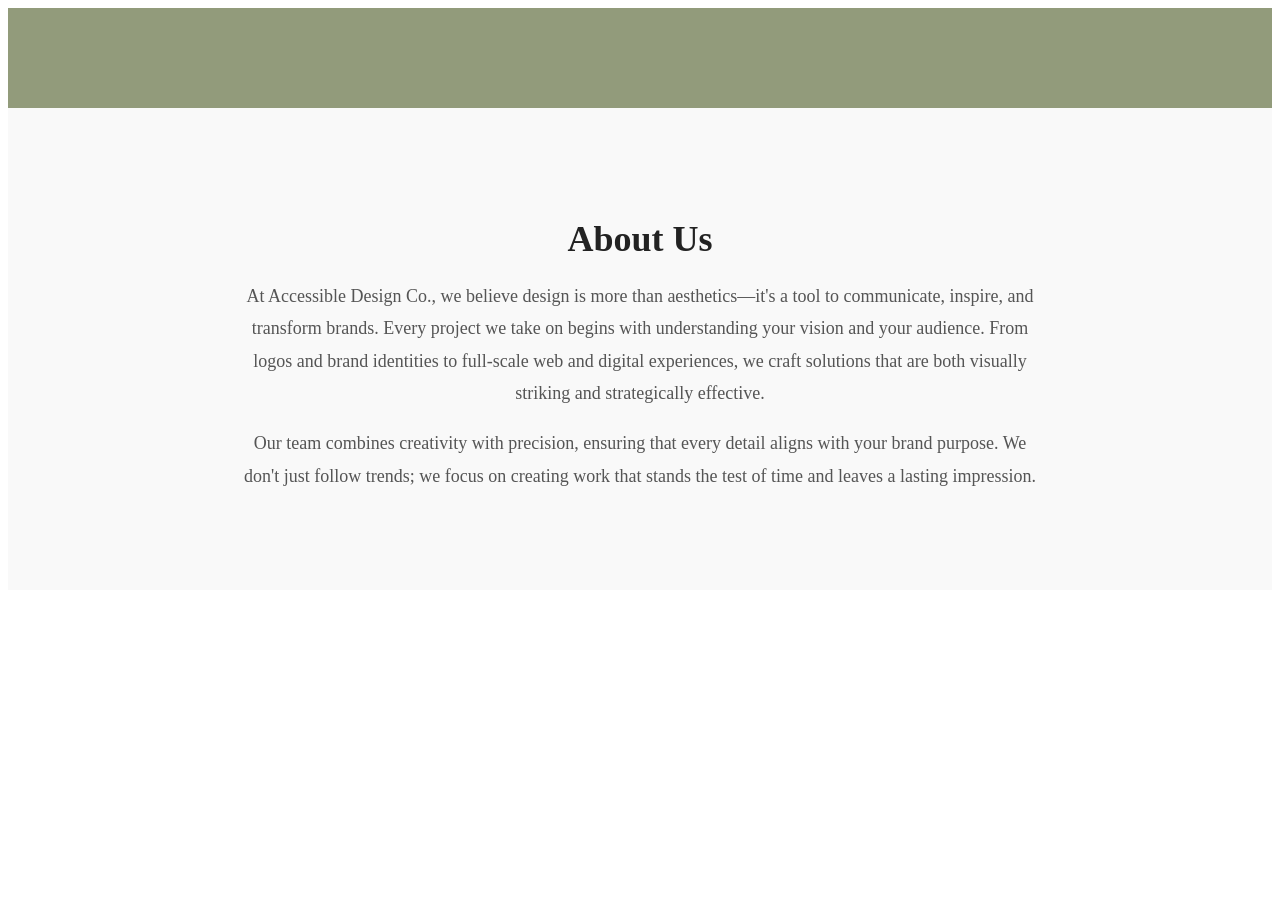
==== aboutUs.html @ abd7e097 "First Draft About Us page" ====
<!DOCTYPE html>
<html lang="en">
<header class="site-header">
    <meta charset="UTF-8">
    <link rel="stylesheet" href="styles.css">
    <title>Accessible Design</title>
</header>
<section class="about">
    <div class="aboutContent">
        <h2 style="font-size:36px; margin-bottom:20px; color: #222;">About Us</h2>
        <p style="font-size:18px; line-height:1.8; color:#555;">
            At Accessible Design Co., we believe design is more than aesthetics—it's a tool
            to communicate, inspire, and transform brands. Every project we take on begins
            with understanding your vision and your audience. From logos and brand identities
            to full-scale web and digital experiences, we craft solutions that are both visually
            striking and strategically effective.</p>
        <P style="font-size:18px; line-height:1.8; color:#555;">
            Our team combines creativity with precision, ensuring that every detail aligns
            with your brand purpose. We don't just follow trends; we focus on creating work
            that stands the test of time and leaves a lasting impression.
        </p>

</html>
---- styles.css ----
.site-header {
    background: #929b7b;
    color: #fff;
    padding: 50px 50px;
}

.navFlex {
    display: flex;
    flex-direction: row;
    justify-content: end;
    gap: 10px;
    align-items: center;
    height: 100px;
    /* background-color: lightgray; */
}

.menuItem {
    width: 70px;
    height: 70px;
    background-color: rgb(233, 130, 130);
    color: white;
    display: flex;
    justify-content: center;
    align-items: center;
}

/* Hero Content CSS */
.hero {
    height: 90vh;
    /* ViewPort Height*/
    background-image: url("img/heroImage.jpg");
    background-size: cover;
    /* Covers the entire section*/
    background-position: center;
    display: flex;
    align-items: center;
    justify-content: center;
}

.heroContent {
    text-align: center;
    color: rgb(190, 103, 103);
}

.heroContent h1 {
    font-size: 48px;
}

.heroContent p {
    font-size: 20px;
    margin: 20px 0;
}

.heroButton {
    padding: 12px 25px;
    background: black;
    color: white;
    text-decoration: none;
}

/* About Us CSS */
.about {
    padding: 80px 20px;
    background-color: #f9f9f9;
    text-align: center;
}

.aboutContent {
    max-width: 800px;
    margin: 0 auto;
}
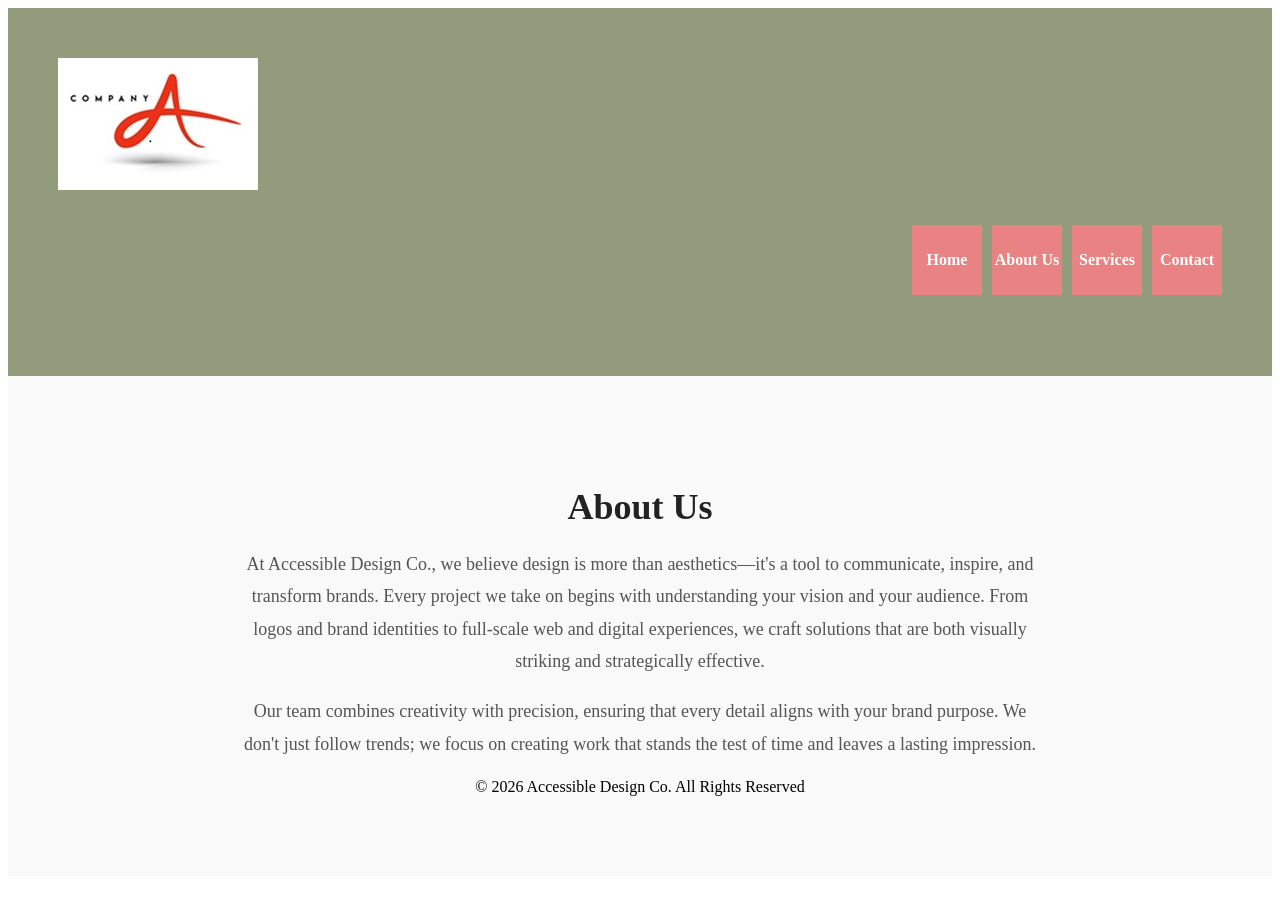
==== commit 6d712a8d: "First draft Contact form and included ARIA in nav" ====
--- a/aboutUs.html
+++ b/aboutUs.html
@@ -3,7 +3,17 @@
 <header class="site-header">
     <meta charset="UTF-8">
     <link rel="stylesheet" href="styles.css">
-    <title>Accessible Design</title>
+    <div class="logo"> <img src="img/CompanyLogo.jpg" alt="CompanyLogo">
+    </div>
+    <title>About Us</title>
+    <nav role="navigation" aria-label="Main Menu">
+        <ul class="navFlex">
+            <li class="menuItem"><a href="#Home">Home</a></li>
+            <li class="menuItem"><a href="aboutUs.html">About Us</a></li>
+            <li class="menuItem"><a href="#Services">Services</a></li>
+            <li class="menuItem"><a href="contact.html">Contact</a></li>
+            </div>
+    </nav>
 </header>
 <section class="about">
     <div class="aboutContent">
@@ -20,4 +30,6 @@
             that stands the test of time and leaves a lasting impression.
         </p>
 
+        <footer>© 2026 Accessible Design Co. All Rights Reserved</footer>
+
 </html>
--- a/styles.css
+++ b/styles.css
@@ -4,10 +4,14 @@
     padding: 50px 50px;
 }
 
+main {
+    background-color: black
+}
+
 .navFlex {
     display: flex;
     flex-direction: row;
-    justify-content: end;
+    justify-content: flex-end;
     gap: 10px;
     align-items: center;
     height: 100px;
@@ -22,6 +26,13 @@
     display: flex;
     justify-content: center;
     align-items: center;
+}
+
+.navFlex li a {
+    text-decoration: none;
+    color: white;
+    font-weight: bold;
+    list-style: none;
 }
 
 /* Hero Content CSS */
@@ -68,4 +79,107 @@
 .aboutContent {
     max-width: 800px;
     margin: 0 auto;
+}
+
+.gridServices {
+    display: grid;
+    grid-template-columns: repeat(3, 1fr);
+    grid-template-rows: auto auto;
+    gap: 20px;
+    background-color: black;
+    max-width: 900px;
+    margin: 0 auto;
+    border-radius: 20px;
+}
+
+.grid1 {
+    background-image: url("img/grid1img.jpg");
+    background-size: cover;
+    /* To fill entire grid card*/
+    background-position: center;
+    height: 220px;
+    color: white;
+    display: flex;
+    flex-direction: column;
+    justify-content: center;
+    align-items: center;
+    border-radius: 20px;
+
+}
+
+/* This is decendent selector for image  */
+/*.grid1 img {
+    width: 200px;
+    height: 200px;
+    object-fit: contain;
+    margin-bottom: 15px;
+    border-radius: 8px;
+}*/
+
+.grid2 {
+    background-image: url("img/grid2img.jpg");
+    background-size: cover;
+    /* To fill entire grid card*/
+    background-position: center;
+    height: 220px;
+    color: white;
+    display: flex;
+    flex-direction: column;
+    justify-content: center;
+    align-items: center;
+    border-radius: 20px;
+
+}
+
+.grid3 {
+    background-image: url("img/grid3img.jpg");
+    background-size: cover;
+    /* To fill entire grid card*/
+    background-position: center;
+    height: 220px;
+    color: white;
+    display: flex;
+    flex-direction: column;
+    justify-content: center;
+    align-items: center;
+    border-radius: 20px;
+
+}
+
+.grid1,
+.grid2,
+.grid3 {
+    height: 400px;
+    padding: 20px
+}
+
+/* Adding Media Queries */
+/* This is for Desktop */
+.gridServices {
+    display: grid;
+    grid-template-columns: repeat(3, 1fr);
+    gap: 20px;
+}
+
+/* This is for Tablet */
+@media (max-width:900px) {
+    .gridServices {
+        grid-template-columns: repeat(2, 1fr);
+    }
+}
+
+/* This is for Mobile */
+@media (max-width:600px) {
+    .gridServices {
+        grid-template-columns: 1fr;
+    }
+}
+
+.gridButton {
+    background-color: aliceblue;
+    color: black;
+    border-radius: 10px;
+    padding: 10px 20px;
+    font-weight: bold;
+    cursor: pointer;
 }
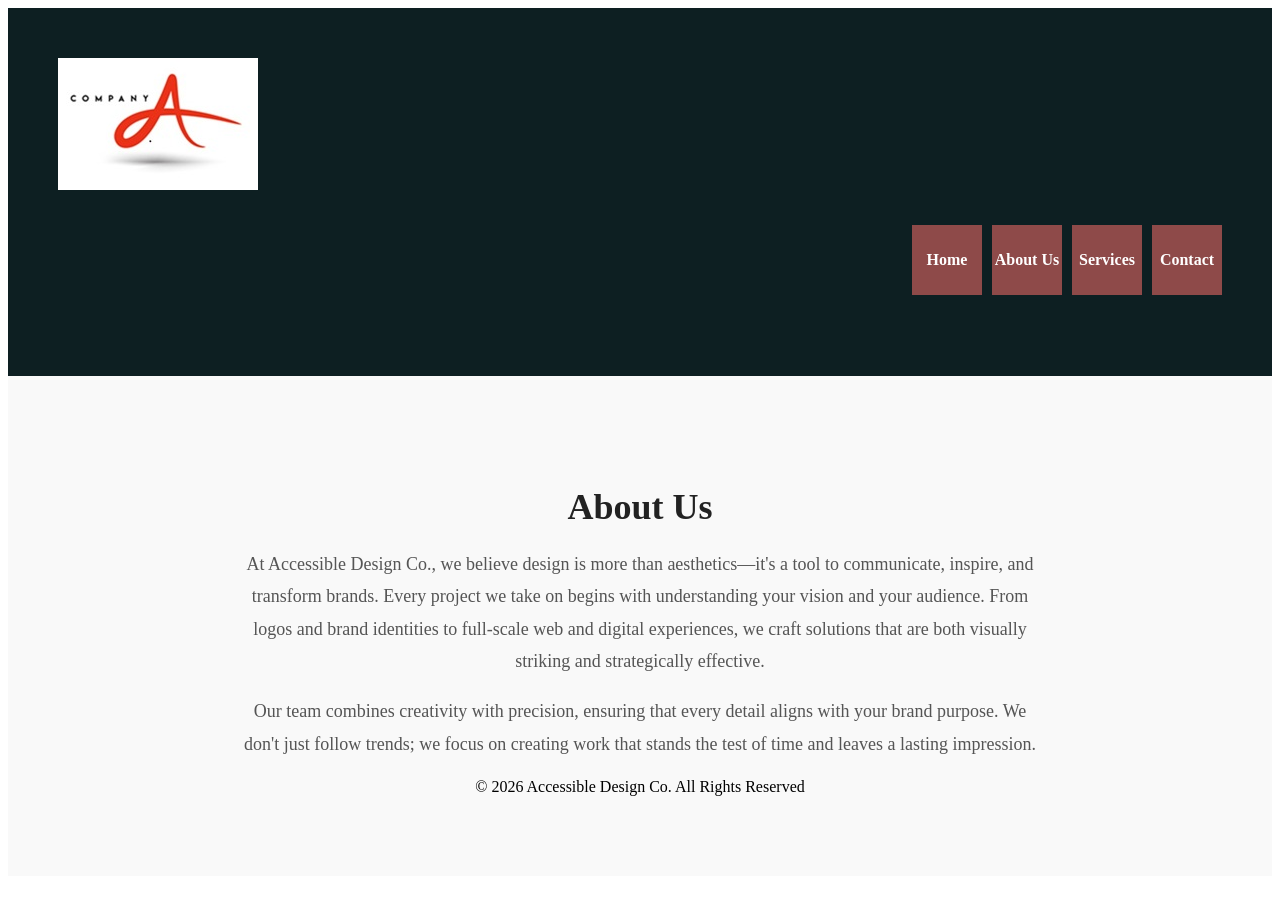
==== commit 3fcc9f81: "Made final style updates, added Readme.md" ====
--- a/aboutUs.html
+++ b/aboutUs.html
@@ -8,9 +8,9 @@
     <title>About Us</title>
     <nav role="navigation" aria-label="Main Menu">
         <ul class="navFlex">
-            <li class="menuItem"><a href="#Home">Home</a></li>
+            <li class="menuItem"><a href="index.html">Home</a></li>
             <li class="menuItem"><a href="aboutUs.html">About Us</a></li>
-            <li class="menuItem"><a href="#Services">Services</a></li>
+            <li class="menuItem"><a href="#serviceHeading">Services</a></li>
             <li class="menuItem"><a href="contact.html">Contact</a></li>
             </div>
     </nav>
--- a/styles.css
+++ b/styles.css
@@ -1,11 +1,15 @@
 .site-header {
-    background: #929b7b;
+    background: #0D1F22;
     color: #fff;
     padding: 50px 50px;
 }
 
 main {
     background-color: black
+}
+
+html {
+    scroll-behavior: smooth;
 }
 
 .navFlex {
@@ -21,7 +25,7 @@
 .menuItem {
     width: 70px;
     height: 70px;
-    background-color: rgb(233, 130, 130);
+    background-color: #8E4A49;
     color: white;
     display: flex;
     justify-content: center;
@@ -36,7 +40,7 @@
 }
 
 /* Hero Content CSS */
-.hero {
+#hero {
     height: 90vh;
     /* ViewPort Height*/
     background-image: url("img/heroImage.jpg");
@@ -48,9 +52,16 @@
     justify-content: center;
 }
 
+#serviceHeading {
+    font-size: 2rem;
+    font-weight: 700;
+    text-align: center;
+    color: white
+}
+
 .heroContent {
     text-align: center;
-    color: rgb(190, 103, 103);
+    color: rgb(190, 84, 84);
 }
 
 .heroContent h1 {
@@ -182,4 +193,75 @@
     padding: 10px 20px;
     font-weight: bold;
     cursor: pointer;
+}
+
+.customerStories {
+    padding: 50px 20px;
+    background-color: #1a1a1a;
+    color: #f5f5f5;
+    text-align: center;
+}
+
+.storiesContainer {
+    display: grid;
+    grid-template-columns: repeat(auto-fit, minmax(250px, 1fr));
+    gap: 20px;
+    margin-top: 30px;
+}
+
+.storyCard {
+    background: linear-gradient(145deg, #2b2b2b, #3c3c3c);
+    border-radius: 15px;
+    padding: 20px;
+    box-shadow: 0 8px 20px rgba(0, 0, 0, 0.5);
+}
+
+.contactForm {
+    max-width: 500px;
+    margin: 0 auto;
+    display: flex;
+    flex-direction: column;
+    gap: 15px;
+    background: #746f6f;
+    padding: 20px;
+    border-radius: 10px;
+    color: white;
+}
+
+.contact-form input,
+.contact-form textarea {
+    padding: 10px;
+    border-radius: 5px;
+    border: none;
+    width: 100%;
+    box-sizing: border-box;
+}
+
+.contact-form button {
+    padding: 10px 20px;
+    background-color: rgb(164, 223, 223);
+    border: none;
+    border-radius: 8px;
+    font-weight: bold;
+    cursor: pointer;
+    transition: 0.3s;
+}
+
+input {
+    border: 2px solid #ccc;
+    /* default */
+    padding: 8px;
+    border-radius: 5px;
+    outline: none;
+    transition: border-color 0.3s;
+}
+
+/* Green outline if field is valid */
+input:valid {
+    border-color: green;
+}
+
+/* Red outline if field is invalid */
+input:invalid {
+    border-color: red;
 }
